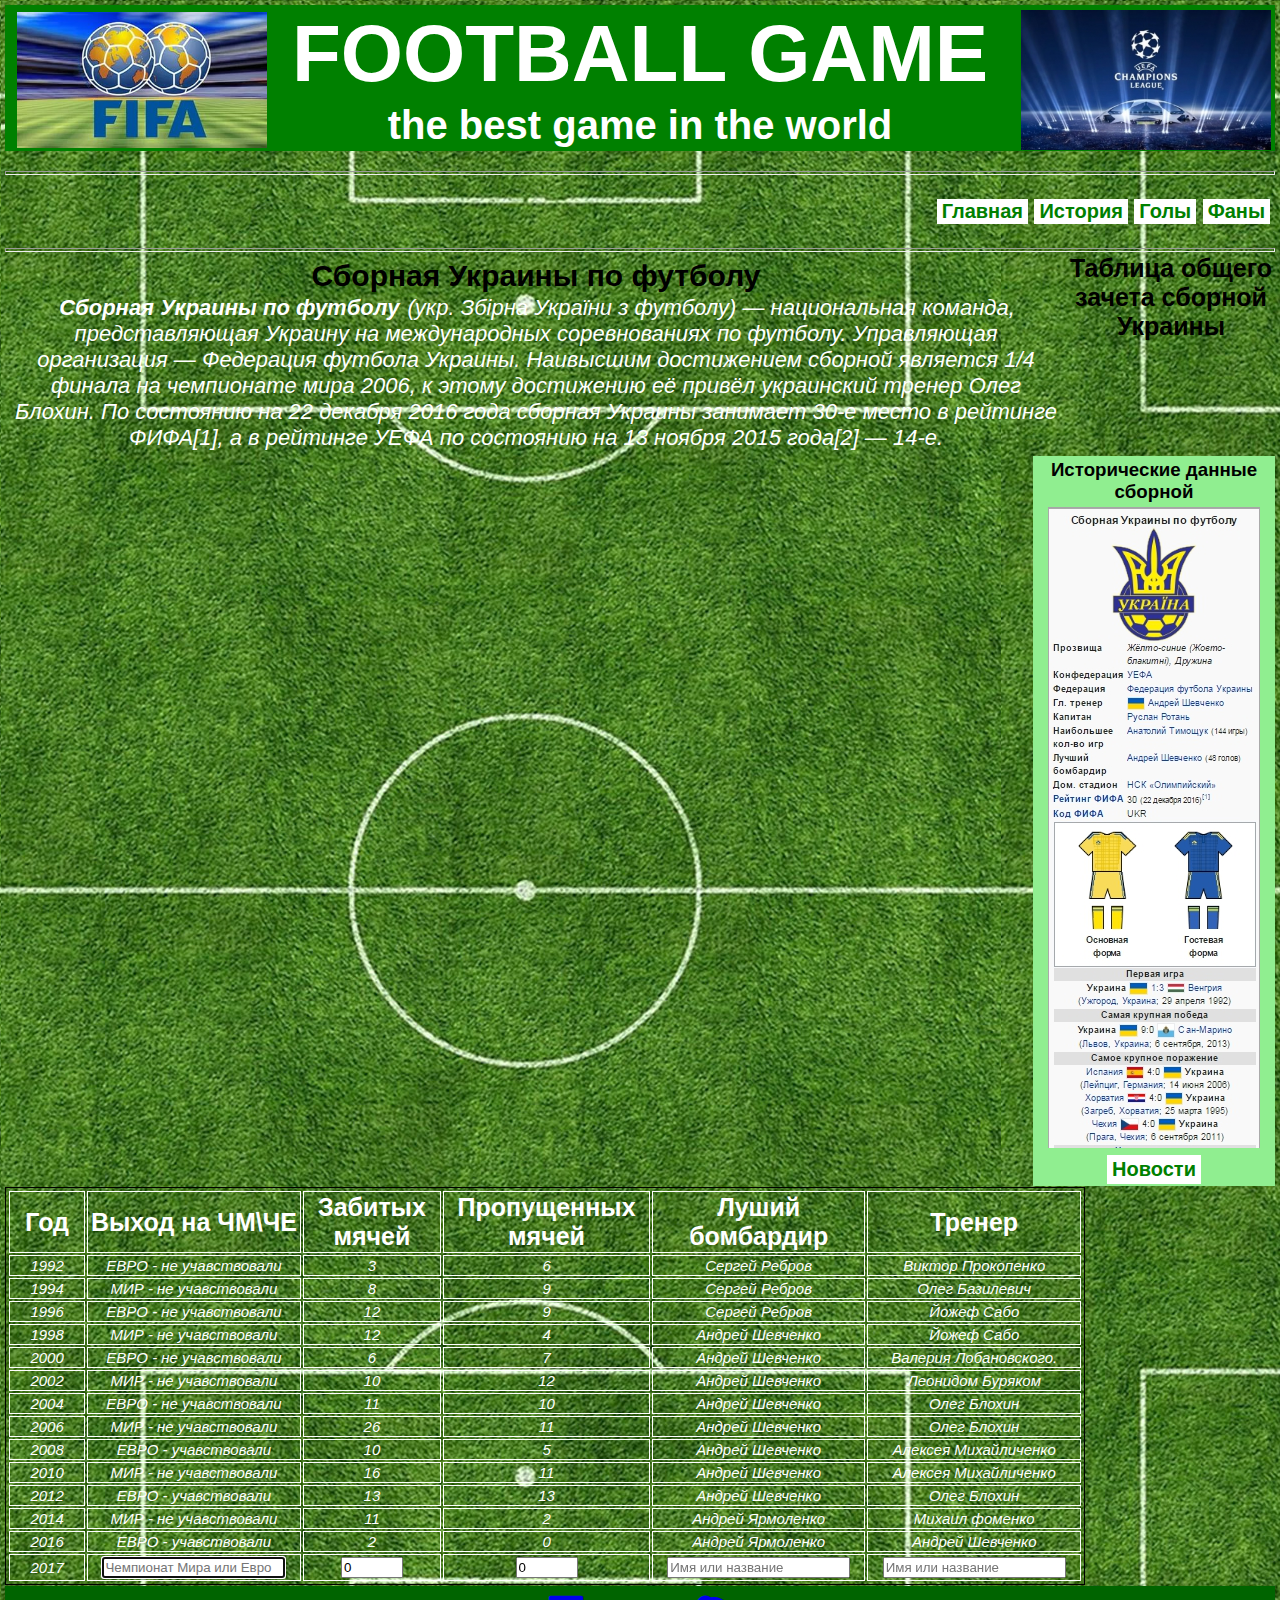
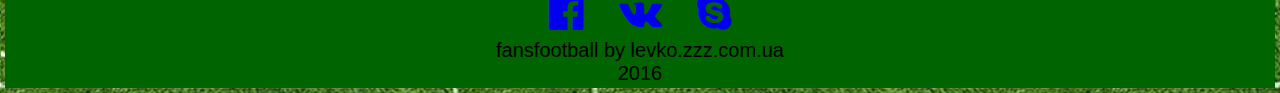
==== index.html @ 7f11b683 "initial commit" ====
<!DOCTYPE html>
<html lang="en">
<head>
    <meta charset="UTF-8">
    <title>Главная</title>
    <link href="style.css" rel="stylesheet" type="text/css">
    <link rel="stylesheet" href="font-awesome/css/font-awesome.min.css">
	  <link rel="shortcut icon" href="/favicon.ico" type="image/x-icon">
</head>
<body style="background-image:url(image/fild.jpg)">

     <header id="page_header">
                     <img src="image/fifa.jpg" id="logo"  alt="логотип фифа">
                     <img src="image/league.jpg" id="logo1"  alt="логотип Лиги Чемпионов">
              <h1> <strong>FOOTBALL GAME</strong></h1>
                 <h4>the best game in the world</h4>
    </header>
        <audio src="music/song.mp3"  autoplay>песня фанатов </audio>

      <br>
        <hr>
         <nav id="page_nav">
            <ul>
               <li>
                   <menu label="button" id="page_menu">
                       <div id="button_main"><a href="index.html"><strong>Главная</strong></a></div>
                       <div id="history"><a href="history.html"><strong>История</strong></a></div>
                       <div id="goals"><a href="goals.html"><strong>Голы</strong></a></div>
                       <div id="fans"><a href="fans.html"><strong>Фаны</strong></a></div>
                   </menu>
               </li>
           </ul>
        </nav>
    <hr>

               <div id="top_text">
                   <section>

                           <h2 id="top">Сборная Украины по футболу</h2>
                                <strong>Сборная Украины по футболу </strong>
                                (укр. Збірна України з футболу) — национальная команда,
                                представляющая Украину на международных соревнованиях по футболу.
                                Управляющая организация  — Федерация футбола Украины.
                                Наивысшим достижением сборной является  1/4 финала на чемпионате мира 2006, к этому достижению её привёл
                                украинский тренер Олег Блохин.
                                По состоянию на 22 декабря 2016 года  сборная Украины занимает 30-е место в рейтинге ФИФА[1],
                                      а в рейтинге УЕФА по состоянию на 13 ноября 2015 года[2] — 14-е.
                   </section>
               </div>

       <aside id="right_side">
               <h3>Исторические данные сборной</h3>
                           <img src="image/history.jpg" alt="Исторические данные сборной">
           <div id="news">
               <a href="http://football.ua/newsarc/" target="_blank"><strong>Новости</strong></a>
           </div>
       </aside>

               <h3 id="table_name"> Таблица общего зачета сборной Украины </h3>
           <table id="table"  >
            <tr>
                <th id="table_row">Год</th>
                <th id="table_row1">Выход на ЧМ\ЧЕ</th>
                <th id="table_row2">Забитых мячей</th>
                <th id="table_row3">Пропущенных мячей</th>
                <th id="table_row4">Луший бомбардир</th>
                <th id="table_row5">Тренер</th>
            </tr>
            <tr>
                <td>1992</td>
                <td>ЕВРО - не учавствовали</td>
                <td>3</td>
                <td>6</td>
                <td>Сергей Ребров</td>
                <td>Виктор Прокопенко</td>

            </tr>


            <tr>
                <td>1994</td>
                <td>МИР - не учавствовали</td>
                <td>8</td>
                <td>9</td>
                <td>Сергей Ребров</td>
                <td>Олег Базилевич</td>

            </tr>

            <tr>
                <td>1996</td>
                <td>ЕВРО - не учавствовали</td>
                <td>12</td>
                <td>9</td>
                <td>Сергей Ребров</td>
                <td> Йожеф Сабо</td>

            </tr>

            <tr>
                <td>1998</td>
                <td>МИР - не учавствовали</td>
                <td>12</td>
                <td>4</td>
                <td>Андрей Шевченко</td>
                <td> Йожеф Сабо</td>


            </tr>

            <tr>
                <td>2000</td>
                <td>ЕВРО - не учавствовали</td>
                <td>6</td>
                <td>7</td>
                <td>Андрей Шевченко</td>
                <td> Валерия Лобановского.</td>

            </tr>

            <tr>
                <td>2002</td>
                <td>МИР - не учавствовали</td>
                <td>10</td>
                <td>12</td>
                <td>Андрей Шевченко</td>
                <td> Леонидом Буряком</td>

            </tr>

            <tr>
                <td>2004</td>
                <td>ЕВРО - не учавствовали</td>
                <td>11</td>
                <td>10</td>
                <td>Андрей Шевченко</td>
                <td>Олег Блохин</td>

            </tr>

            <tr>
                <td>2006</td>
                <td>МИР - не учавствовали</td>
                <td>26</td>
                <td>11</td>
                <td>Андрей Шевченко</td>
                <td>Олег Блохин</td>

            </tr>

            <tr>
                <td>2008</td>
                <td>ЕВРО - учавствовали</td>
                <td>10</td>
                <td>5</td>
                <td>Андрей Шевченко</td>
                <td> Алексея Михайличенко</td>

            </tr>

            <tr>
                <td>2010</td>
                <td>МИР - не учавствовали</td>
                <td>16</td>
                <td>11</td>
                <td>Андрей Шевченко</td>
                <td>Алексея Михайличенко</td>

            </tr>

            <tr>
                <td>2012</td>
                <td>ЕВРО - учавствовали</td>
                <td>13</td>
                <td>13</td>
                <td>Андрей Шевченко</td>
                <td>Олег Блохин</td>

            </tr>

            <tr>
                <td>2014</td>
                <td>МИР - не учавствовали</td>
                <td>11</td>
                <td>2</td>
                <td>Андрей Ярмоленко</td>
                <td>Михаил фоменко</td>

            </tr>

            <tr>
                <td>2016</td>
                <td>ЕВРО - учавствовали</td>
                <td>2</td>
                <td>0</td>
                <td>Андрей Ярмоленко</td>
                <td>Андрей Шевченко</td>

            </tr>
            <tr id="row_2017">
                <td>2017</td>
                <td><input  type="text" placeholder="Чемпионат Мира или Евро" required autofocus></td>
                <td><input  type="number" value="0" min="0" max="999"></td>
                <td><input  type="number" value="0" min="0" max="999"></td>
                <td><input  type="text" placeholder="Имя или название" required></td>
                <td><input  type="text" placeholder="Имя или название" required></td>
            </tr>

        </table>



        <footer id="footer">
            <div class="container" id="icon">
                <ul class="icons" >
                    <li><a href="https://www.facebook.com/profile.php?id=100009540591794" target="_blank"><i class="fa fa-facebook-official  fa-2x" aria-hidden="true"></i></a></li>
                    <li><a href="https://vk.com/id11833006" target="_blank"><i class="fa fa-vk  fa-2x" aria-hidden="true"></i></a></li>
                    <li><a href="https://web.skype.com/ru" target="_blank"><i class="fa fa-skype fa-2x" aria-hidden="true"></i></a></li>
                </ul>
            </div>
            fansfootball by levko.zzz.com.ua <br> 2016
        </footer>

</body>
</html>
---- style.css ----
* {
    margin:1px;
    padding:1px;
}
body{
    text-align:center;
    font-family: Arial, Helvetica, sans-serif;
}
#page_header{
    background-color:green;
    color:white;
    font-size:40px;
}

#logo {
    display: inline;
    padding: 5px 2px 10px 10px; /* top, right, botton, left */
    vertical-align: middle;
    float: left;
    width: 250px;
}
#logo1{
    display: inline;
    padding: 3px 2px 10px 10px; /* top, right, botton, left */
    vertical-align: middle;
    float: right;
    width: 250px;
}
#video {
    display: inline;
    padding: 60px 2px 10px 10px; /* top, right, botton, left */
    vertical-align: middle;
}
#top_text{
    color:white;
    font-size:22px;
    width:1060px;
    float:left;
    text-align:center;
    font-style:oblique;

}
#top {
    color:black;
    font-size:30px;
    text-align:center;
    font-style: normal;
}
#page_nav ul{
    padding:0;
    list-style-type:none;
    text-align:right;
}
#page_nav li{
    display:inline;
    padding:10px;
}

#page_nav a{
    text-decoration: none;
}
#page_menu div {
    display: inline-block;
    background-color: white;
    width: auto;
    height: auto;
    font-size:20px;

}

#page_nav strong{
    color:green;
}

#page_history{
    font-size: 30px;
}
#history_text{
    color: white;
    font-size: 18px;
    width: 1060px;
    float:left;
    margin:16px;
    font-style: oblique;
    text-align:left;
    font-family: Arial, Helvetica, sans-serif;
}
#page_fans {
    color: white;
    font-size: 18px;
    width: 1060px;
    float:left;
    font-style: oblique;
    text-align:left;
    font-family: Arial, Helvetica, sans-serif;
}
#page_fans1{
    color: white;
    font-size: 18px;
    width: 1060px;
    float: left;
    text-align: center;
    font-style: oblique
}
#fans_name{
    font-size: 30px;
}
#video_name{
    font-size: 40px;
    text-align: center;
}

#right_side{
    background-color:lightgreen;
    width:240px;
    float:right;
}
#right_side strong{
    color:green;
    display: inline-block;
}
#news {
    color:green;
    display: inline-block;
    background-color: white;
    width: auto;
    height: auto;
    font-size:20px;
}
#table, th, td{
    border: 1px solid;
    text-align:center;
    width:1080px;
}
#table_name {
    color: black;
    font-size: 25px;
    text-align:center;
}
#table tr{
    color:white;
    font-size: 15px;
    font-style:oblique;
}

#table_row {
    color: white;
    font-size: 25px;
    font-style: normal;
}
#table_row1 {
    color: white;
    font-size: 25px;
    font-style: normal;
}
#table_row2 {
    color: white;
    font-size: 25px;
    font-style: normal;
}
#table_row3 {
    color: white;
    font-size: 25px;
    font-style: normal;
}
#table_row4 {
    color: white;
    font-size: 25px;
    font-style: normal;
}#table_row5 {
     color: white;
     font-size: 25px;
     font-style: normal;
 }


#footer {
    clear:both;
    font-size:20px;
    background-color: darkgreen;
    text-aling:center;
    height:100px;

}
#icon {
    list-style-type:none;
    text-align:center;
}
#icon li{
    display:inline;
    padding:10px;
}
#icon a:hover{
    color: white;
    text-decoration: underline;
    cursor: auto;
}
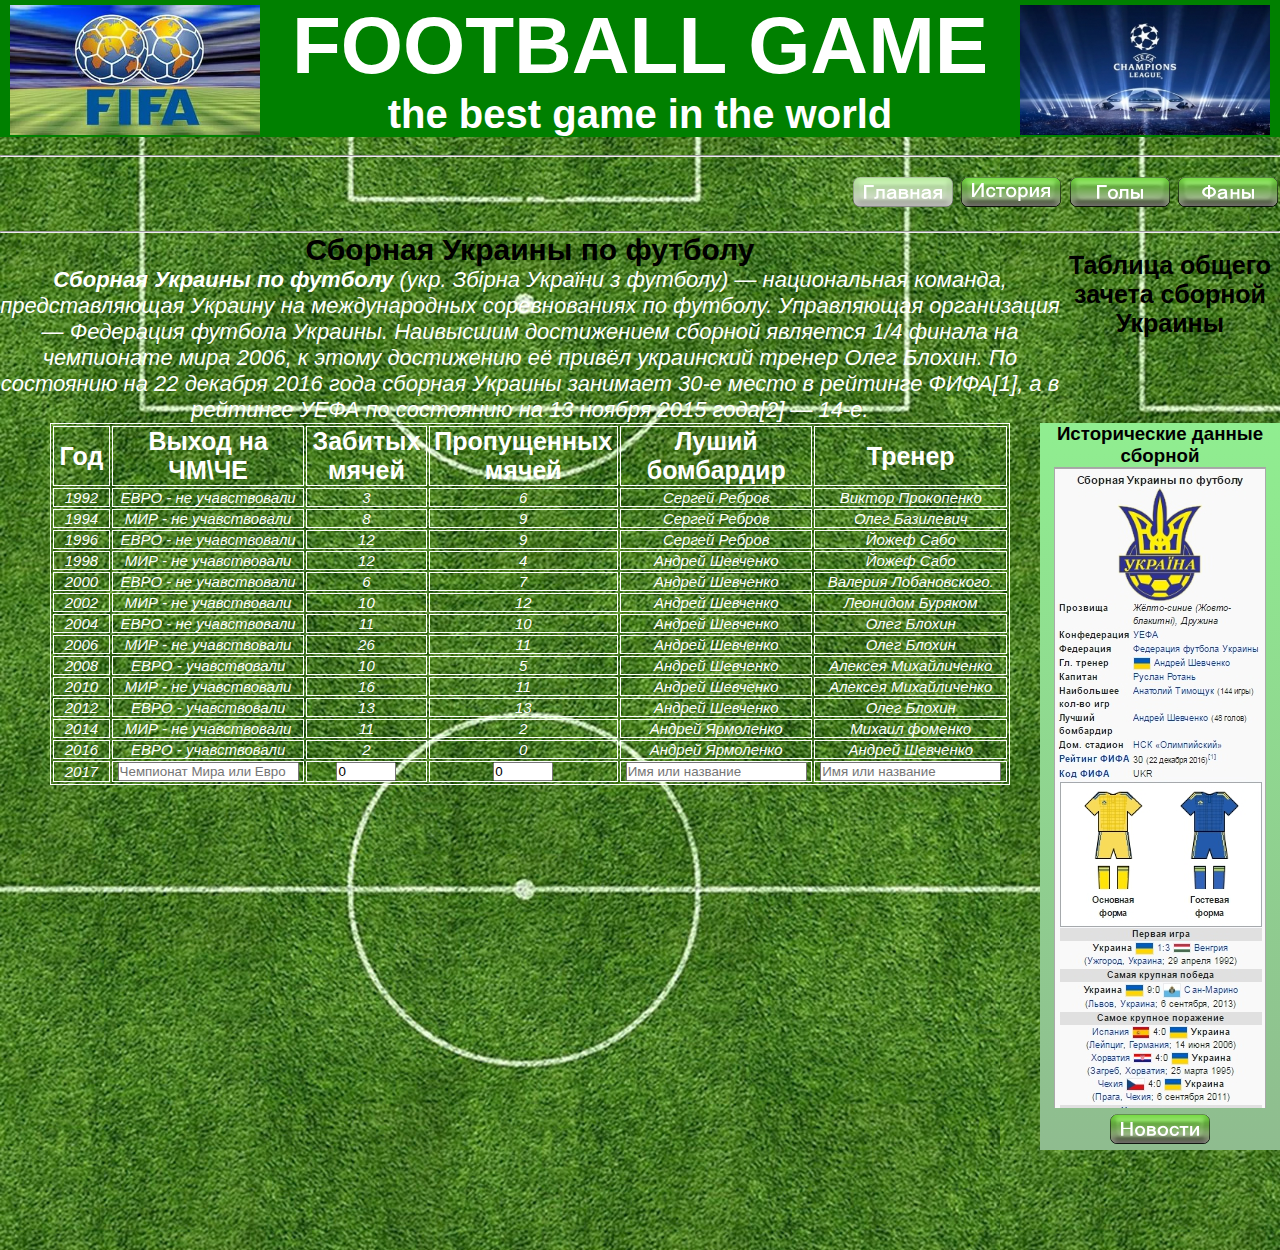
==== commit 8abf1044: "Add buttons, animation, new song, gradient" ====
--- a/index.html
+++ b/index.html
@@ -1,225 +1,377 @@
 <!DOCTYPE html>
+
 <html lang="en">
+
 <head>
+
     <meta charset="UTF-8">
+
     <title>Главная</title>
+    <link href="animate.css" rel="stylesheet" type="text/css">
+
     <link href="style.css" rel="stylesheet" type="text/css">
+
     <link rel="stylesheet" href="font-awesome/css/font-awesome.min.css">
-	  <link rel="shortcut icon" href="/favicon.ico" type="image/x-icon">
+
+   <link rel="shortcut icon" href="favicon.ico" type="image/x-icon">
+    <link rel="stylesheet" href="animate.css">
+    <script src="wow.min.js"></script>
+    <script>
+        new WOW().init();
+    </script>
+
 </head>
-<body style="background-image:url(image/fild.jpg)">
+
+<body style="background-image:url(image/fild.jpg)" >
 
      <header id="page_header">
-                     <img src="image/fifa.jpg" id="logo"  alt="логотип фифа">
-                     <img src="image/league.jpg" id="logo1"  alt="логотип Лиги Чемпионов">
-              <h1> <strong>FOOTBALL GAME</strong></h1>
-                 <h4>the best game in the world</h4>
-    </header>
-        <audio src="music/song.mp3"  autoplay>песня фанатов </audio>
-
+
+              <img src="image/fifa.jpg" id="logo"  alt="логотип фифа" class="wow bounceInLeft" data-wow-delay="0.5s">
+
+              <img src="image/league.jpg" id="logo1"  alt="логотип Лиги Чемпионов" class="wow bounceInRight" data-wow-delay="0.5s">
+
+              <h1 class="wow bounceInDown"> <strong>FOOTBALL GAME</strong></h1>
+
+                 <h4 class="wow bounceInDown">the best game in the world</h4>
+
+     </header>
+
+            <audio src="music/song1.mp3#t=0,8" autoplay> песня фанатов </audio>
       <br>
+
         <hr>
+
          <nav id="page_nav">
+
             <ul>
+
                <li>
-                   <menu label="button" id="page_menu">
-                       <div id="button_main"><a href="index.html"><strong>Главная</strong></a></div>
-                       <div id="history"><a href="history.html"><strong>История</strong></a></div>
-                       <div id="goals"><a href="goals.html"><strong>Голы</strong></a></div>
-                       <div id="fans"><a href="fans.html"><strong>Фаны</strong></a></div>
+
+                   <menu label="button" id="page_menu" class="wow bounceInRight" data-wow-delay="0.5s">
+
+                        <a href="index.html">  <img src="cooltext224665271966124MouseOver.png" /></a>
+                       <a href="history.html"><img src="cooltext224666207301082.png" onmouseover="this.src='cooltext224666207301082MouseOver.png';" onmouseout="this.src='cooltext224666207301082.png';" /> </a>
+                       <a href="goals.html"><img src="cooltext224666401947131.png" onmouseover="this.src='cooltext224666401947131MouseOver.png';" onmouseout="this.src='cooltext224666401947131.png';" /> </a>
+                       <a href="fans.html"><img src="cooltext224666559983071.png" onmouseover="this.src='cooltext224666559983071MouseOver.png';" onmouseout="this.src='cooltext224666559983071.png';" /> </a>
+
                    </menu>
+
                </li>
+
            </ul>
+
         </nav>
+
     <hr>
-
                <div id="top_text">
-                   <section>
-
-                           <h2 id="top">Сборная Украины по футболу</h2>
+
+                   <section class="wow bounceInLeft" data-wow-delay="0.8s">
+
+                           <h2 id="top" >Сборная Украины по футболу</h2>
+
                                 <strong>Сборная Украины по футболу </strong>
+
                                 (укр. Збірна України з футболу) — национальная команда,
+
                                 представляющая Украину на международных соревнованиях по футболу.
+
                                 Управляющая организация  — Федерация футбола Украины.
+
                                 Наивысшим достижением сборной является  1/4 финала на чемпионате мира 2006, к этому достижению её привёл
+
                                 украинский тренер Олег Блохин.
+
                                 По состоянию на 22 декабря 2016 года  сборная Украины занимает 30-е место в рейтинге ФИФА[1],
+
                                       а в рейтинге УЕФА по состоянию на 13 ноября 2015 года[2] — 14-е.
+
                    </section>
-               </div>
-
-       <aside id="right_side">
+
+               </div> <br>
+
+       <aside id="right_side" class="wow bounceInRight" data-wow-delay="1.2s">
+
                <h3>Исторические данные сборной</h3>
+
                            <img src="image/history.jpg" alt="Исторические данные сборной">
-           <div id="news">
-               <a href="http://football.ua/newsarc/" target="_blank"><strong>Новости</strong></a>
+
+            <div id="news">
+               <a href="http://football.ua/newsarc/" target="_blank">
+                   <img src="cooltext224667211183871.png" onmouseover="this.src='cooltext224667211183871MouseOver.png';" onmouseout="this.src='cooltext224667211183871.png';" />
+               </a>
            </div>
+
        </aside>
 
-               <h3 id="table_name"> Таблица общего зачета сборной Украины </h3>
-           <table id="table"  >
-            <tr>
+     <h3 id="table_name" class="wow bounceInLeft" data-wow-delay="1.5s"> Таблица общего зачета сборной Украины </h3>   <br>
+
+           <table id="table" class="wow bounceInLeft" data-wow-delay="1.5s" >
+
+            <tr>
+
                 <th id="table_row">Год</th>
+
                 <th id="table_row1">Выход на ЧМ\ЧЕ</th>
+
                 <th id="table_row2">Забитых мячей</th>
+
                 <th id="table_row3">Пропущенных мячей</th>
+
                 <th id="table_row4">Луший бомбардир</th>
+
                 <th id="table_row5">Тренер</th>
-            </tr>
-            <tr>
+
+            </tr>
+
+            <tr>
+
                 <td>1992</td>
+
                 <td>ЕВРО - не учавствовали</td>
+
                 <td>3</td>
+
                 <td>6</td>
+
                 <td>Сергей Ребров</td>
+
                 <td>Виктор Прокопенко</td>
-
-            </tr>
-
-
-            <tr>
+            </tr>
+
+            <tr>
+
                 <td>1994</td>
-                <td>МИР - не учавствовали</td>
+
+                <td>МИР - не учавствовали</td>
+
                 <td>8</td>
+
                 <td>9</td>
+
                 <td>Сергей Ребров</td>
+
                 <td>Олег Базилевич</td>
 
             </tr>
 
-            <tr>
+               <tr>
+
                 <td>1996</td>
+
                 <td>ЕВРО - не учавствовали</td>
+
                 <td>12</td>
+
                 <td>9</td>
+
                 <td>Сергей Ребров</td>
+
                 <td> Йожеф Сабо</td>
 
             </tr>
 
             <tr>
+
                 <td>1998</td>
-                <td>МИР - не учавствовали</td>
+
+                <td>МИР - не учавствовали</td>
+
                 <td>12</td>
+
                 <td>4</td>
-                <td>Андрей Шевченко</td>
+
+                <td>Андрей Шевченко</td>
+
                 <td> Йожеф Сабо</td>
 
-
-            </tr>
-
-            <tr>
+            </tr>
+
+               <tr>
+
                 <td>2000</td>
+
                 <td>ЕВРО - не учавствовали</td>
+
                 <td>6</td>
+
                 <td>7</td>
-                <td>Андрей Шевченко</td>
+
+                <td>Андрей Шевченко</td>
+
                 <td> Валерия Лобановского.</td>
 
-            </tr>
-
-            <tr>
+
+
+            </tr>
+
+            <tr>
+
                 <td>2002</td>
-                <td>МИР - не учавствовали</td>
+
+                <td>МИР - не учавствовали</td>
+
                 <td>10</td>
+
                 <td>12</td>
-                <td>Андрей Шевченко</td>
+
+                <td>Андрей Шевченко</td>
+
                 <td> Леонидом Буряком</td>
 
-            </tr>
-
-            <tr>
+
+
+            </tr>
+
+            <tr>
+
                 <td>2004</td>
+
                 <td>ЕВРО - не учавствовали</td>
+
                 <td>11</td>
+
                 <td>10</td>
-                <td>Андрей Шевченко</td>
+
+                <td>Андрей Шевченко</td>
+
                 <td>Олег Блохин</td>
 
             </tr>
 
             <tr>
+
                 <td>2006</td>
-                <td>МИР - не учавствовали</td>
+
+                <td>МИР - не учавствовали</td>
+
                 <td>26</td>
+
                 <td>11</td>
-                <td>Андрей Шевченко</td>
+
+                <td>Андрей Шевченко</td>
+
                 <td>Олег Блохин</td>
 
             </tr>
 
             <tr>
+
                 <td>2008</td>
+
                 <td>ЕВРО - учавствовали</td>
+
                 <td>10</td>
+
                 <td>5</td>
-                <td>Андрей Шевченко</td>
+
+                <td>Андрей Шевченко</td>
+
                 <td> Алексея Михайличенко</td>
 
             </tr>
 
-            <tr>
+               <tr>
+
                 <td>2010</td>
-                <td>МИР - не учавствовали</td>
+
+                <td>МИР - не учавствовали</td>
+
                 <td>16</td>
+
                 <td>11</td>
-                <td>Андрей Шевченко</td>
+
+                <td>Андрей Шевченко</td>
+
                 <td>Алексея Михайличенко</td>
 
             </tr>
 
-            <tr>
+               <tr>
+
                 <td>2012</td>
+
                 <td>ЕВРО - учавствовали</td>
+
                 <td>13</td>
+
                 <td>13</td>
-                <td>Андрей Шевченко</td>
+
+                <td>Андрей Шевченко</td>
+
                 <td>Олег Блохин</td>
 
             </tr>
 
             <tr>
+
                 <td>2014</td>
-                <td>МИР - не учавствовали</td>
+
+                <td>МИР - не учавствовали</td>
+
                 <td>11</td>
+
                 <td>2</td>
+
                 <td>Андрей Ярмоленко</td>
+
                 <td>Михаил фоменко</td>
 
             </tr>
 
             <tr>
+
                 <td>2016</td>
+
                 <td>ЕВРО - учавствовали</td>
+
                 <td>2</td>
+
                 <td>0</td>
+
                 <td>Андрей Ярмоленко</td>
-                <td>Андрей Шевченко</td>
-
-            </tr>
+
+                <td>Андрей Шевченко</td>
+
+            </tr>
+
             <tr id="row_2017">
+
                 <td>2017</td>
-                <td><input  type="text" placeholder="Чемпионат Мира или Евро" required autofocus></td>
+
+                <td><input  type="text" placeholder="Чемпионат Мира или Евро" required ></td>
+
                 <td><input  type="number" value="0" min="0" max="999"></td>
+
                 <td><input  type="number" value="0" min="0" max="999"></td>
+
                 <td><input  type="text" placeholder="Имя или название" required></td>
+
                 <td><input  type="text" placeholder="Имя или название" required></td>
+
             </tr>
 
         </table>
 
-
-
-        <footer id="footer">
+        <footer id="footer" class="wow flipInY" data-wow-delay="0.5s">
+
             <div class="container" id="icon">
+
                 <ul class="icons" >
+
                     <li><a href="https://www.facebook.com/profile.php?id=100009540591794" target="_blank"><i class="fa fa-facebook-official  fa-2x" aria-hidden="true"></i></a></li>
+
                     <li><a href="https://vk.com/id11833006" target="_blank"><i class="fa fa-vk  fa-2x" aria-hidden="true"></i></a></li>
+
                     <li><a href="https://web.skype.com/ru" target="_blank"><i class="fa fa-skype fa-2x" aria-hidden="true"></i></a></li>
+
                 </ul>
+
             </div>
+
             fansfootball by levko.zzz.com.ua <br> 2016
+
         </footer>
 
 </body>
+
 </html>--- a/style.css
+++ b/style.css
@@ -1,6 +1,6 @@
 * {
-    margin:1px;
-    padding:1px;
+    margin:0;
+    padding:0;
 }
 body{
     text-align:center;
@@ -14,17 +14,20 @@
 
 #logo {
     display: inline;
-    padding: 5px 2px 10px 10px; /* top, right, botton, left */
+    padding: 5px 10px 10px 10px; /* top, right, botton, left */
     vertical-align: middle;
     float: left;
     width: 250px;
-}
+    height: 130px;
+}
+
 #logo1{
     display: inline;
-    padding: 3px 2px 10px 10px; /* top, right, botton, left */
+    padding: 5px 10px 10px 10px; /* top, right, botton, left */
     vertical-align: middle;
     float: right;
     width: 250px;
+    height: 130px;
 }
 #video {
     display: inline;
@@ -45,11 +48,13 @@
     font-size:30px;
     text-align:center;
     font-style: normal;
+
 }
 #page_nav ul{
     padding:0;
     list-style-type:none;
     text-align:right;
+	cursor: pointer;
 }
 #page_nav li{
     display:inline;
@@ -82,8 +87,9 @@
     float:left;
     margin:16px;
     font-style: oblique;
-    text-align:left;
+    text-align:justify;
     font-family: Arial, Helvetica, sans-serif;
+    text-indent:40px;
 }
 #page_fans {
     color: white;
@@ -93,6 +99,7 @@
     font-style: oblique;
     text-align:left;
     font-family: Arial, Helvetica, sans-serif;
+    padding: 0 0 0 30px;
 }
 #page_fans1{
     color: white;
@@ -100,7 +107,9 @@
     width: 1060px;
     float: left;
     text-align: center;
-    font-style: oblique
+    font-style: oblique;
+    padding:0 0 0 10px
+
 }
 #fans_name{
     font-size: 30px;
@@ -111,10 +120,12 @@
 }
 
 #right_side{
-    background-color:lightgreen;
+    background:linear-gradient(lightgreen,darkseagreen);
     width:240px;
     float:right;
-}
+
+}
+
 #right_side strong{
     color:green;
     display: inline-block;
@@ -122,15 +133,16 @@
 #news {
     color:green;
     display: inline-block;
-    background-color: white;
-    width: auto;
-    height: auto;
-    font-size:20px;
+    background-color: transparent;
+    width:  auto;
+    height:  auto;
+
 }
 #table, th, td{
-    border: 1px solid;
-    text-align:center;
-    width:1080px;
+    border: 1px solid #ffffff;
+    text-align:center;
+    width:960px;
+    margin:0 0 0 50px;
 }
 #table_name {
     color: black;
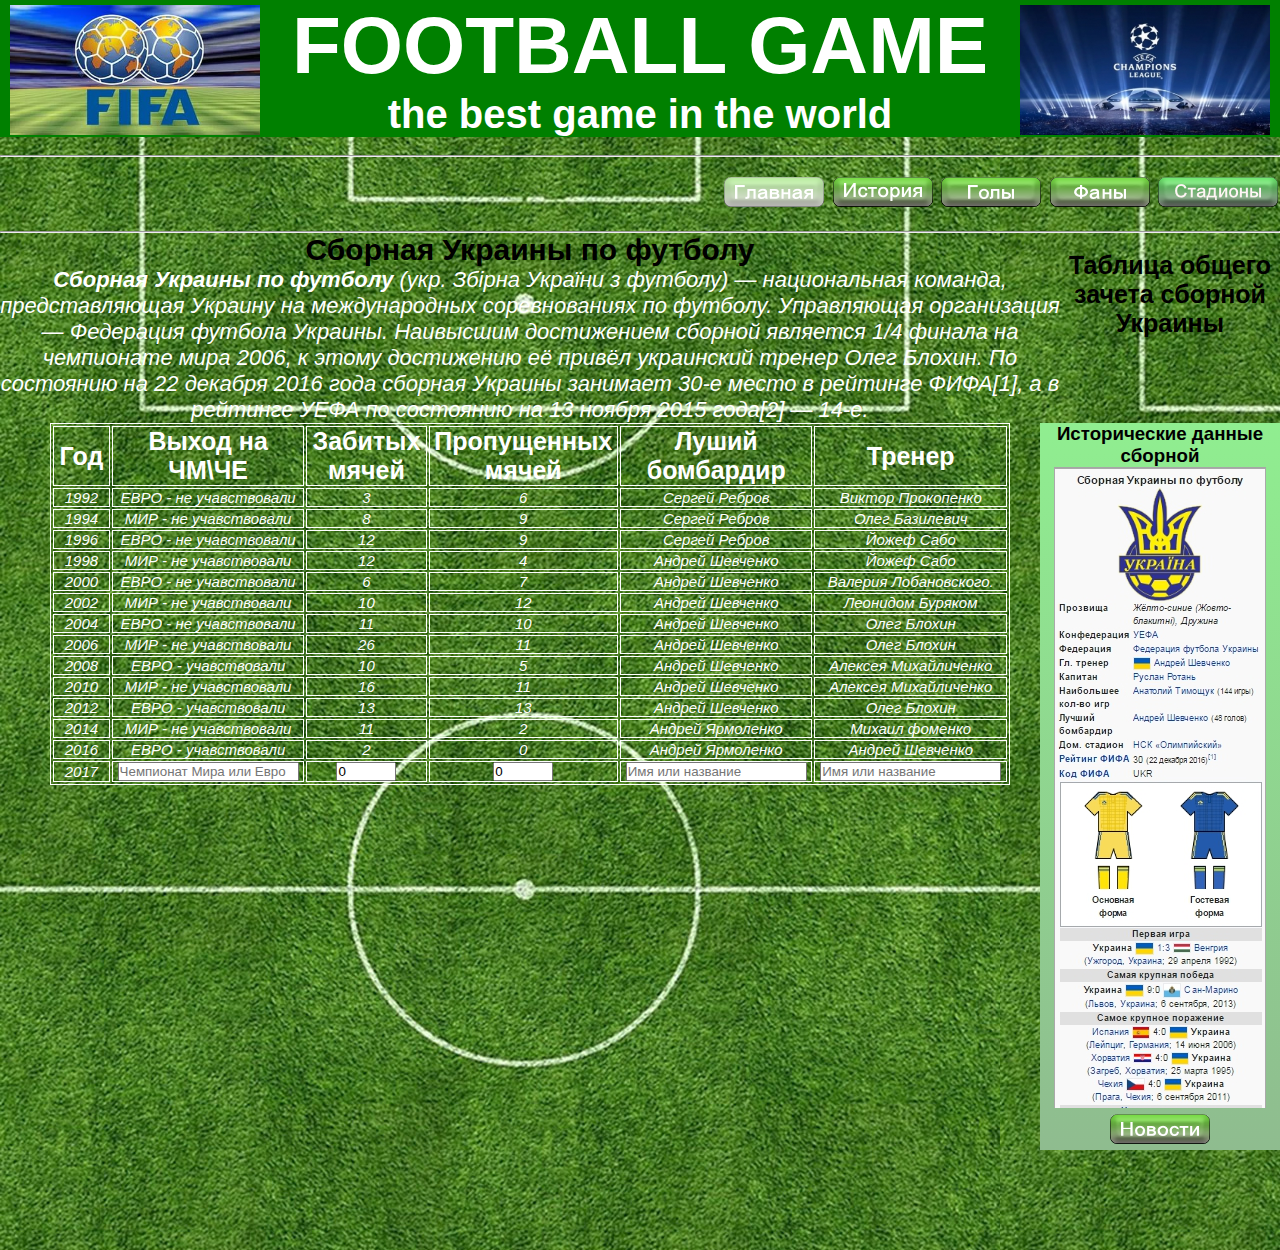
==== commit 70fa3b98: "Add new page stadium, add google maps, add image stadium" ====
--- a/index.html
+++ b/index.html
@@ -1,377 +1,204 @@
 <!DOCTYPE html>
-
 <html lang="en">
-
-<head>
-
-    <meta charset="UTF-8">
-
-    <title>Главная</title>
-    <link href="animate.css" rel="stylesheet" type="text/css">
-
-    <link href="style.css" rel="stylesheet" type="text/css">
-
-    <link rel="stylesheet" href="font-awesome/css/font-awesome.min.css">
-
-   <link rel="shortcut icon" href="favicon.ico" type="image/x-icon">
-    <link rel="stylesheet" href="animate.css">
-    <script src="wow.min.js"></script>
-    <script>
-        new WOW().init();
-    </script>
-
-</head>
-
-<body style="background-image:url(image/fild.jpg)" >
-
-     <header id="page_header">
-
-              <img src="image/fifa.jpg" id="logo"  alt="логотип фифа" class="wow bounceInLeft" data-wow-delay="0.5s">
-
-              <img src="image/league.jpg" id="logo1"  alt="логотип Лиги Чемпионов" class="wow bounceInRight" data-wow-delay="0.5s">
-
-              <h1 class="wow bounceInDown"> <strong>FOOTBALL GAME</strong></h1>
-
-                 <h4 class="wow bounceInDown">the best game in the world</h4>
-
-     </header>
-
-            <audio src="music/song1.mp3#t=0,8" autoplay> песня фанатов </audio>
-      <br>
-
+    <head>
+        <meta charset="UTF-8">
+
+        <title>Главная</title>
+        <link href="animate.css" rel="stylesheet" type="text/css">
+
+        <link href="style.css" rel="stylesheet" type="text/css">
+
+        <link rel="stylesheet" href="font-awesome/css/font-awesome.min.css">
+
+        <link rel="shortcut icon" href="favicon.ico" type="image/x-icon">
+        <link rel="stylesheet" href="animate.css">
+        <script src="wow.min.js"></script>
+        <script>
+            new WOW().init();
+        </script>
+
+    </head>
+    <body style="background-image:url(image/fild.jpg)" >
+        <header id="page_header">
+            <img src="image/fifa.jpg" id="logo"  alt="логотип фифа" class="wow bounceInLeft" data-wow-delay="0.5s">
+            <img src="image/league.jpg" id="logo1"  alt="логотип Лиги Чемпионов" class="wow bounceInRight" data-wow-delay="0.5s">
+            <h1 class="wow bounceInDown"> <strong>FOOTBALL GAME</strong></h1>
+            <h4 class="wow bounceInDown">the best game in the world</h4>
+        </header>
+
+        <audio src="music/song1.mp3#t=0,8" autoplay> песня фанатов </audio>
+        <br>
         <hr>
-
-         <nav id="page_nav">
-
+        <nav id="page_nav">
             <ul>
-
-               <li>
-
-                   <menu label="button" id="page_menu" class="wow bounceInRight" data-wow-delay="0.5s">
-
-                        <a href="index.html">  <img src="cooltext224665271966124MouseOver.png" /></a>
-                       <a href="history.html"><img src="cooltext224666207301082.png" onmouseover="this.src='cooltext224666207301082MouseOver.png';" onmouseout="this.src='cooltext224666207301082.png';" /> </a>
-                       <a href="goals.html"><img src="cooltext224666401947131.png" onmouseover="this.src='cooltext224666401947131MouseOver.png';" onmouseout="this.src='cooltext224666401947131.png';" /> </a>
-                       <a href="fans.html"><img src="cooltext224666559983071.png" onmouseover="this.src='cooltext224666559983071MouseOver.png';" onmouseout="this.src='cooltext224666559983071.png';" /> </a>
-
-                   </menu>
-
-               </li>
-
-           </ul>
-
+                <li>
+                    <menu label="button" id="page_menu" class="wow bounceInRight" data-wow-delay="0.5s">
+                        <a href="index.html">  <img src="image/cooltext224665271966124MouseOver.png" /></a>
+                        <a href="history.html"><img src="image/cooltext224666207301082.png" onmouseover="this.src='image/cooltext224666207301082MouseOver.png';" onmouseout="this.src='image/cooltext224666207301082.png';" /> </a>
+                        <a href="goals.html"><img src="image/cooltext224666401947131.png" onmouseover="this.src='image/cooltext224666401947131MouseOver.png';" onmouseout="this.src='image/cooltext224666401947131.png';" /> </a>
+                        <a href="fans.html"><img src="image/cooltext224666559983071.png" onmouseover="this.src='image/cooltext224666559983071MouseOver.png';" onmouseout="this.src='image/cooltext224666559983071.png';" /> </a>
+                        <a href="stadium.html">   <img src="image/cooltext225944224791182.png" onmouseover="this.src='image/cooltext225944224791182MouseOver.png';" onmouseout="this.src='image/cooltext225944224791182.png';" /></a>
+                    </menu>
+                </li>
+            </ul>
         </nav>
-
-    <hr>
-               <div id="top_text">
-
-                   <section class="wow bounceInLeft" data-wow-delay="0.8s">
-
-                           <h2 id="top" >Сборная Украины по футболу</h2>
-
-                                <strong>Сборная Украины по футболу </strong>
-
-                                (укр. Збірна України з футболу) — национальная команда,
-
-                                представляющая Украину на международных соревнованиях по футболу.
-
-                                Управляющая организация  — Федерация футбола Украины.
-
-                                Наивысшим достижением сборной является  1/4 финала на чемпионате мира 2006, к этому достижению её привёл
-
-                                украинский тренер Олег Блохин.
-
-                                По состоянию на 22 декабря 2016 года  сборная Украины занимает 30-е место в рейтинге ФИФА[1],
-
-                                      а в рейтинге УЕФА по состоянию на 13 ноября 2015 года[2] — 14-е.
-
-                   </section>
-
-               </div> <br>
-
-       <aside id="right_side" class="wow bounceInRight" data-wow-delay="1.2s">
-
-               <h3>Исторические данные сборной</h3>
-
-                           <img src="image/history.jpg" alt="Исторические данные сборной">
-
+        <hr>
+        <div id="top_text">
+            <section class="wow bounceInLeft" data-wow-delay="0.8s">
+                <h2 id="top" >Сборная Украины по футболу</h2>
+                <strong>Сборная Украины по футболу </strong>
+                (укр. Збірна України з футболу) — национальная команда,
+                представляющая Украину на международных соревнованиях по футболу.
+                Управляющая организация  — Федерация футбола Украины.
+                Наивысшим достижением сборной является  1/4 финала на чемпионате мира 2006, к этому достижению её привёл
+                украинский тренер Олег Блохин.
+                По состоянию на 22 декабря 2016 года  сборная Украины занимает 30-е место в рейтинге ФИФА[1],
+                а в рейтинге УЕФА по состоянию на 13 ноября 2015 года[2] — 14-е.
+            </section>
+        </div> <br>
+        <aside id="right_side" class="wow bounceInRight" data-wow-delay="1.2s">
+            <h3>Исторические данные сборной</h3>
+            <img src="image/history.jpg" alt="Исторические данные сборной">
             <div id="news">
-               <a href="http://football.ua/newsarc/" target="_blank">
-                   <img src="cooltext224667211183871.png" onmouseover="this.src='cooltext224667211183871MouseOver.png';" onmouseout="this.src='cooltext224667211183871.png';" />
-               </a>
-           </div>
-
-       </aside>
-
-     <h3 id="table_name" class="wow bounceInLeft" data-wow-delay="1.5s"> Таблица общего зачета сборной Украины </h3>   <br>
-
-           <table id="table" class="wow bounceInLeft" data-wow-delay="1.5s" >
-
-            <tr>
-
+                <a href="http://football.ua/newsarc/" target="_blank">
+                    <img src="image/cooltext224667211183871.png" onmouseover="this.src='image/cooltext224667211183871MouseOver.png';" onmouseout="this.src='image/cooltext224667211183871.png';" />
+                </a>
+            </div>
+        </aside>
+
+        <h3 id="table_name" class="wow bounceInLeft" data-wow-delay="1.5s"> Таблица общего зачета сборной Украины </h3><br>
+        <table id="table" class="wow bounceInLeft" data-wow-delay="1.5s" >
+            <tr>
                 <th id="table_row">Год</th>
-
                 <th id="table_row1">Выход на ЧМ\ЧЕ</th>
-
                 <th id="table_row2">Забитых мячей</th>
-
                 <th id="table_row3">Пропущенных мячей</th>
-
                 <th id="table_row4">Луший бомбардир</th>
-
                 <th id="table_row5">Тренер</th>
-
-            </tr>
-
-            <tr>
-
+            </tr>
+            <tr>
                 <td>1992</td>
-
-                <td>ЕВРО - не учавствовали</td>
-
+                <td>ЕВРО - не учавствовали</td>
                 <td>3</td>
-
                 <td>6</td>
-
                 <td>Сергей Ребров</td>
-
                 <td>Виктор Прокопенко</td>
             </tr>
-
-            <tr>
-
+            <tr>
                 <td>1994</td>
-
-                <td>МИР - не учавствовали</td>
-
+                <td>МИР - не учавствовали</td>
                 <td>8</td>
-
                 <td>9</td>
-
                 <td>Сергей Ребров</td>
-
                 <td>Олег Базилевич</td>
-
-            </tr>
-
-               <tr>
-
+            </tr>
+            <tr>
                 <td>1996</td>
-
-                <td>ЕВРО - не учавствовали</td>
-
+                <td>ЕВРО - не учавствовали</td>
                 <td>12</td>
-
                 <td>9</td>
-
                 <td>Сергей Ребров</td>
-
                 <td> Йожеф Сабо</td>
-
-            </tr>
-
-            <tr>
-
+            </tr>
+            <tr>
                 <td>1998</td>
-
-                <td>МИР - не учавствовали</td>
-
+                <td>МИР - не учавствовали</td>
                 <td>12</td>
-
                 <td>4</td>
-
-                <td>Андрей Шевченко</td>
-
+                <td>Андрей Шевченко</td>
                 <td> Йожеф Сабо</td>
-
-            </tr>
-
-               <tr>
-
+            </tr>
+            <tr>
                 <td>2000</td>
-
-                <td>ЕВРО - не учавствовали</td>
-
+                <td>ЕВРО - не учавствовали</td>
                 <td>6</td>
-
                 <td>7</td>
-
-                <td>Андрей Шевченко</td>
-
+                <td>Андрей Шевченко</td>
                 <td> Валерия Лобановского.</td>
-
-
-
-            </tr>
-
-            <tr>
-
+            </tr>
+            <tr>
                 <td>2002</td>
-
-                <td>МИР - не учавствовали</td>
-
+                <td>МИР - не учавствовали</td>
                 <td>10</td>
-
                 <td>12</td>
-
-                <td>Андрей Шевченко</td>
-
+                <td>Андрей Шевченко</td>
                 <td> Леонидом Буряком</td>
-
-
-
-            </tr>
-
-            <tr>
-
+            </tr>
+            <tr>
                 <td>2004</td>
-
-                <td>ЕВРО - не учавствовали</td>
-
-                <td>11</td>
-
+                <td>ЕВРО - не учавствовали</td>
+                <td>11</td>
                 <td>10</td>
-
-                <td>Андрей Шевченко</td>
-
+                <td>Андрей Шевченко</td>
                 <td>Олег Блохин</td>
-
-            </tr>
-
-            <tr>
-
+            </tr>
+            <tr>
                 <td>2006</td>
-
-                <td>МИР - не учавствовали</td>
-
+                <td>МИР - не учавствовали</td>
                 <td>26</td>
-
-                <td>11</td>
-
-                <td>Андрей Шевченко</td>
-
+                <td>11</td>
+                <td>Андрей Шевченко</td>
                 <td>Олег Блохин</td>
-
-            </tr>
-
-            <tr>
-
+            </tr>
+            <tr>
                 <td>2008</td>
-
                 <td>ЕВРО - учавствовали</td>
-
                 <td>10</td>
-
                 <td>5</td>
-
-                <td>Андрей Шевченко</td>
-
+                <td>Андрей Шевченко</td>
                 <td> Алексея Михайличенко</td>
-
-            </tr>
-
-               <tr>
-
+            </tr>
+            <tr>
                 <td>2010</td>
-
-                <td>МИР - не учавствовали</td>
-
+                <td>МИР - не учавствовали</td>
                 <td>16</td>
-
-                <td>11</td>
-
-                <td>Андрей Шевченко</td>
-
+                <td>11</td>
+                <td>Андрей Шевченко</td>
                 <td>Алексея Михайличенко</td>
-
-            </tr>
-
-               <tr>
-
+            </tr>
+            <tr>
                 <td>2012</td>
-
                 <td>ЕВРО - учавствовали</td>
-
                 <td>13</td>
-
                 <td>13</td>
-
-                <td>Андрей Шевченко</td>
-
+                <td>Андрей Шевченко</td>
                 <td>Олег Блохин</td>
-
-            </tr>
-
-            <tr>
-
+            </tr>
+            <tr>
                 <td>2014</td>
-
-                <td>МИР - не учавствовали</td>
-
-                <td>11</td>
-
+                <td>МИР - не учавствовали</td>
+                <td>11</td>
                 <td>2</td>
-
                 <td>Андрей Ярмоленко</td>
-
                 <td>Михаил фоменко</td>
-
-            </tr>
-
-            <tr>
-
+            </tr>
+            <tr>
                 <td>2016</td>
-
                 <td>ЕВРО - учавствовали</td>
-
                 <td>2</td>
-
                 <td>0</td>
-
                 <td>Андрей Ярмоленко</td>
-
-                <td>Андрей Шевченко</td>
-
-            </tr>
-
+                <td>Андрей Шевченко</td>
+            </tr>
             <tr id="row_2017">
-
                 <td>2017</td>
-
                 <td><input  type="text" placeholder="Чемпионат Мира или Евро" required ></td>
-
                 <td><input  type="number" value="0" min="0" max="999"></td>
-
                 <td><input  type="number" value="0" min="0" max="999"></td>
-
                 <td><input  type="text" placeholder="Имя или название" required></td>
-
                 <td><input  type="text" placeholder="Имя или название" required></td>
-
-            </tr>
-
+            </tr>
         </table>
 
-        <footer id="footer" class="wow flipInY" data-wow-delay="0.5s">
-
+        <footer id="footer" class="wow flipInY" data-wow-delay="0.3s">
             <div class="container" id="icon">
-
                 <ul class="icons" >
-
                     <li><a href="https://www.facebook.com/profile.php?id=100009540591794" target="_blank"><i class="fa fa-facebook-official  fa-2x" aria-hidden="true"></i></a></li>
-
                     <li><a href="https://vk.com/id11833006" target="_blank"><i class="fa fa-vk  fa-2x" aria-hidden="true"></i></a></li>
-
                     <li><a href="https://web.skype.com/ru" target="_blank"><i class="fa fa-skype fa-2x" aria-hidden="true"></i></a></li>
-
                 </ul>
-
             </div>
-
             fansfootball by levko.zzz.com.ua <br> 2016
-
         </footer>
-
-</body>
-
+    </body>
 </html>--- a/style.css
+++ b/style.css
@@ -123,12 +123,12 @@
     background:linear-gradient(lightgreen,darkseagreen);
     width:240px;
     float:right;
-
 }
 
 #right_side strong{
     color:green;
     display: inline-block;
+
 }
 #news {
     color:green;
@@ -184,13 +184,47 @@
      font-size: 25px;
      font-style: normal;
  }
+.name-maps{
+    padding:50px 200px 50px 0;
+    font-size: 30px;
+    color: white;
+}
+div iframe{
+    margin: 0 240px 40px 0;
+}
+.foto-stadiums {
+    display:inline-block;
+    width: 1000px;
+    height: 500px;
+    padding:60px 0 0 0;
+}
+
+.foto-stadiums img {
+    width: 200px;
+    height: 100px;
+    margin: 15px;
+
+}
+
+.foto-stadiums img:hover {
+    transform: scale(2.0);
+    -webkit-transition: transform 0.3s ease-in-out;
+}
+
+
+.foto-stadiums p{
+    font-size: 25px;
+    color: white;
+    font-family: Arial, Helvetica, sans-serif;
+
+}
 
 
 #footer {
     clear:both;
     font-size:20px;
     background-color: darkgreen;
-    text-aling:center;
+    text-align: center;
     height:100px;
 
 }
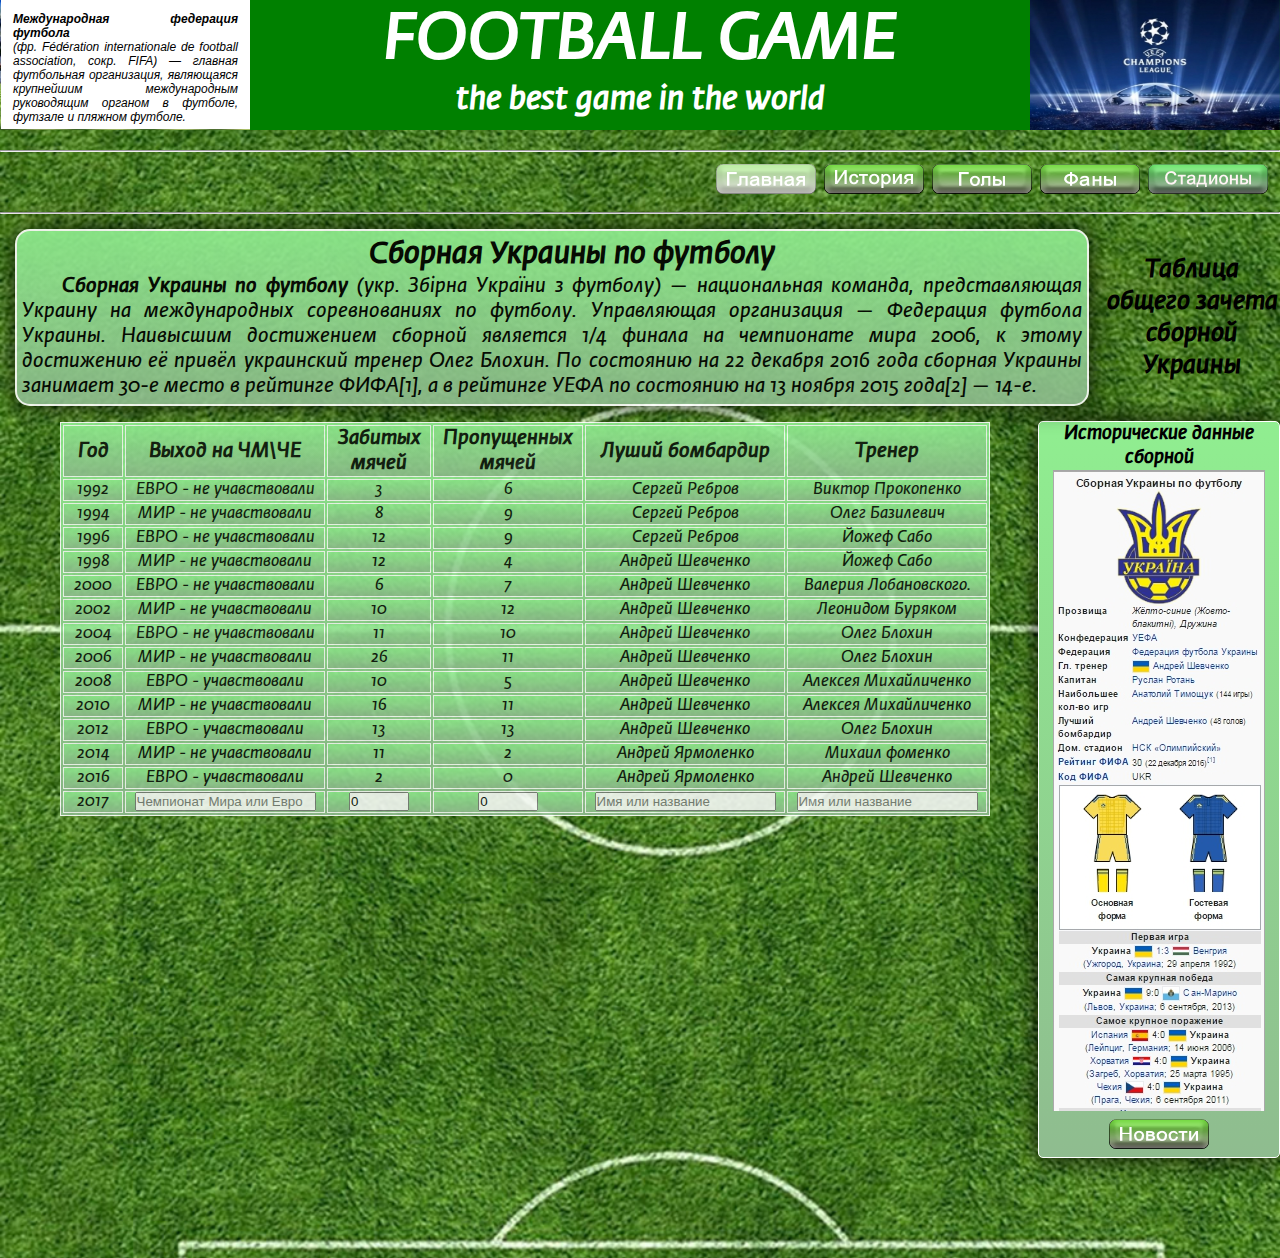
==== commit 37926f27: "add new font, background for text" ====
--- a/index.html
+++ b/index.html
@@ -2,15 +2,15 @@
 <html lang="en">
     <head>
         <meta charset="UTF-8">
-
+		
         <title>Главная</title>
-        <link href="animate.css" rel="stylesheet" type="text/css">
 
         <link href="style.css" rel="stylesheet" type="text/css">
-
+        <!--подключение знаков фейсбук, вк, скайп в подвале сайта-->
         <link rel="stylesheet" href="font-awesome/css/font-awesome.min.css">
-
-        <link rel="shortcut icon" href="favicon.ico" type="image/x-icon">
+        <!--подключение фавикона-->
+        <link rel="shortcut icon" href="favicon.png" type="image/x-icon">
+        <!--подключение анимаций-->
         <link rel="stylesheet" href="animate.css">
         <script src="wow.min.js"></script>
         <script>
@@ -18,13 +18,37 @@
         </script>
 
     </head>
-    <body style="background-image:url(image/fild.jpg)" >
-        <header id="page_header">
-            <img src="image/fifa.jpg" id="logo"  alt="логотип фифа" class="wow bounceInLeft" data-wow-delay="0.5s">
-            <img src="image/league.jpg" id="logo1"  alt="логотип Лиги Чемпионов" class="wow bounceInRight" data-wow-delay="0.5s">
-            <h1 class="wow bounceInDown"> <strong>FOOTBALL GAME</strong></h1>
-            <h4 class="wow bounceInDown">the best game in the world</h4>
-        </header>
+    <body>
+
+          <header id="page_header">
+	<div class="t3d2">
+            <div class="rotate">
+                <img src="image/fifa.jpg" id="logo"  alt="логотип фифа" class="wow bounceInLeft" data-wow-delay="0.5s">
+                <div class="text3d">
+                    <div class="pd">
+                        <p><b>Международная федерация футбола</b> <br> (фр. Fédération internationale de football association, сокр. FIFA) —
+                            главная футбольная организация, являющаяся крупнейшим международным руководящим органом в футболе, футзале и пляжном футболе.
+                        </p>
+                    </div>
+                </div>
+            </div>
+        </div>
+        <div class="t3d">
+            <div class="rotate">
+                <img src="image/league.jpg" id="logo1"  alt="логотип Лиги Чемпионов" class="wow bounceInRight" data-wow-delay="0.5s">
+                <div class="text">
+                    <div class="pd">
+                        <p><b>Сою́з европе́йских футбо́льных ассоциа́ций </b> <br>(англ. Union of European Football Associations, сокр. UEFA,
+                            в русской транслитерации УЕФА) — организация, управляющая футболом в Европе и некоторых западных регионах Азии.
+                        </p>
+                    </div>
+                </div>
+            </div>
+        </div>
+        
+        <h1 class="wow bounceInDown"> <strong>FOOTBALL GAME</strong></h1>
+        <h4 class="wow bounceInDown">the best game in the world</h4>
+    </header>
 
         <audio src="music/song1.mp3#t=0,8" autoplay> песня фанатов </audio>
         <br>
@@ -32,13 +56,17 @@
         <nav id="page_nav">
             <ul>
                 <li>
-                    <menu label="button" id="page_menu" class="wow bounceInRight" data-wow-delay="0.5s">
-                        <a href="index.html">  <img src="image/cooltext224665271966124MouseOver.png" /></a>
-                        <a href="history.html"><img src="image/cooltext224666207301082.png" onmouseover="this.src='image/cooltext224666207301082MouseOver.png';" onmouseout="this.src='image/cooltext224666207301082.png';" /> </a>
-                        <a href="goals.html"><img src="image/cooltext224666401947131.png" onmouseover="this.src='image/cooltext224666401947131MouseOver.png';" onmouseout="this.src='image/cooltext224666401947131.png';" /> </a>
-                        <a href="fans.html"><img src="image/cooltext224666559983071.png" onmouseover="this.src='image/cooltext224666559983071MouseOver.png';" onmouseout="this.src='image/cooltext224666559983071.png';" /> </a>
-                        <a href="stadium.html">   <img src="image/cooltext225944224791182.png" onmouseover="this.src='image/cooltext225944224791182MouseOver.png';" onmouseout="this.src='image/cooltext225944224791182.png';" /></a>
-                    </menu>
+                    <div  id="page_menu" class="wow bounceInRight" data-wow-delay="0.5s"  >
+                        <a href="index.html">  <img src="image/cooltext224665271966124MouseOver.png" alt="кнопка Главная"/></a>
+                        <a href="history.html"><img src="image/cooltext224666207301082.png" onmouseover="this.src='image/cooltext224666207301082MouseOver.png';"
+                                                    onmouseout="this.src='image/cooltext224666207301082.png';" alt="кнопка История" /> </a>
+                        <a href="goals.html"><img src="image/cooltext224666401947131.png" onmouseover="this.src='image/cooltext224666401947131MouseOver.png';"
+                                                  onmouseout="this.src='image/cooltext224666401947131.png';" alt="кнопка Голы"/> </a>
+                        <a href="fans.html"><img src="image/cooltext224666559983071.png" onmouseover="this.src='image/cooltext224666559983071MouseOver.png';"
+                                                 onmouseout="this.src='image/cooltext224666559983071.png';" alt="кнопка Фаны"/> </a>
+                        <a href="stadium.html">   <img src="image/cooltext225944224791182.png" onmouseover="this.src='image/cooltext225944224791182MouseOver.png';"
+                                                       onmouseout="this.src='image/cooltext225944224791182.png';" alt="кнопка Стадионы"/></a>
+                    </div>
                 </li>
             </ul>
         </nav>
@@ -46,14 +74,15 @@
         <div id="top_text">
             <section class="wow bounceInLeft" data-wow-delay="0.8s">
                 <h2 id="top" >Сборная Украины по футболу</h2>
-                <strong>Сборная Украины по футболу </strong>
-                (укр. Збірна України з футболу) — национальная команда,
-                представляющая Украину на международных соревнованиях по футболу.
-                Управляющая организация  — Федерация футбола Украины.
-                Наивысшим достижением сборной является  1/4 финала на чемпионате мира 2006, к этому достижению её привёл
-                украинский тренер Олег Блохин.
-                По состоянию на 22 декабря 2016 года  сборная Украины занимает 30-е место в рейтинге ФИФА[1],
-                а в рейтинге УЕФА по состоянию на 13 ноября 2015 года[2] — 14-е.
+                    <p><strong>Сборная Украины по футболу </strong>
+                       (укр. Збірна України з футболу) — национальная команда,
+                        представляющая Украину на международных соревнованиях по футболу.
+                        Управляющая организация  — Федерация футбола Украины.
+                        Наивысшим достижением сборной является  1/4 финала на чемпионате мира 2006,
+                        к этому достижению её привёл украинский тренер Олег Блохин.
+                        По состоянию на 22 декабря 2016 года  сборная Украины занимает 30-е место в рейтинге ФИФА[1],
+                        а в рейтинге УЕФА по состоянию на 13 ноября 2015 года[2] — 14-е.
+                   </p>
             </section>
         </div> <br>
         <aside id="right_side" class="wow bounceInRight" data-wow-delay="1.2s">
@@ -61,7 +90,7 @@
             <img src="image/history.jpg" alt="Исторические данные сборной">
             <div id="news">
                 <a href="http://football.ua/newsarc/" target="_blank">
-                    <img src="image/cooltext224667211183871.png" onmouseover="this.src='image/cooltext224667211183871MouseOver.png';" onmouseout="this.src='image/cooltext224667211183871.png';" />
+                    <img src="image/cooltext224667211183871.png" onmouseover="this.src='image/cooltext224667211183871MouseOver.png';" onmouseout="this.src='image/cooltext224667211183871.png';" alt="кнопка Новости" />
                 </a>
             </div>
         </aside>
--- a/style.css
+++ b/style.css
@@ -1,63 +1,143 @@
-* {
+@font-face {
+    font-family: FedraSansPro-BoldItalic;
+    src: url(fonts/FedraSansPro-BoldItalic.otf);
+    src: url(fonts/FedraSansPro-DemiItalic.otf);
+}
+*{
     margin:0;
     padding:0;
 }
 body{
+    background:url(image/fild.jpg)no-repeat center;
+    background-size: cover;
     text-align:center;
-    font-family: Arial, Helvetica, sans-serif;
-}
-#page_header{
+    font-family: FedraSansPro-BoldItalic, Helvetica, sans-serif;
+
+}
+#page_header{     /* оглавления сайта*/
     background-color:green;
     color:white;
-    font-size:40px;
-}
-
+    font-size:32px;
+    height: 130px;
+}
+                 /* 3d лого с текстом*/
+#logo1{
+
+    padding: 0; /* top, right, botton, left */
+    vertical-align: middle;
+    float: right;
+    width: 250px;
+    height: 130px;
+}
+
+.t3d{
+    width:250px;
+    height:130px;
+    float: right;
+}
+.t3d:hover .rotate{
+    transform: rotateY(180deg);
+}
+.rotate{
+    position: relative;
+    transition: 0.5s;
+    transform-style: preserve-3d;
+}
+.text {
+    position:absolute;
+    top: 0;
+    left:-10px;
+    transform: rotateY(180deg);
+}
+.text {
+    width: 250px;
+    height: 130px;
+    background: #fff;
+    backface-visibility: hidden;
+    font-size: 12px;
+    color: black;
+    text-align:justify;
+    margin: 0 10px;
+    font-style:italic;
+    font-family: Arial, Helvetica, sans-serif;
+}
+.pd{
+    padding:12px;
+}
+/* 3d лого с текстом*/
 #logo {
-    display: inline;
-    padding: 5px 10px 10px 10px; /* top, right, botton, left */
+
+    padding: 0; /* top, right, botton, left */
     vertical-align: middle;
     float: left;
     width: 250px;
     height: 130px;
 }
 
-#logo1{
-    display: inline;
-    padding: 5px 10px 10px 10px; /* top, right, botton, left */
-    vertical-align: middle;
-    float: right;
-    width: 250px;
-    height: 130px;
-}
-#video {
-    display: inline;
-    padding: 60px 2px 10px 10px; /* top, right, botton, left */
-    vertical-align: middle;
-}
-#top_text{
-    color:white;
-    font-size:22px;
-    width:1060px;
+.t3d2 {
+    width:250px;
+    height:130px;
     float:left;
-    text-align:center;
-    font-style:oblique;
-
-}
-#top {
+}
+.t3d2:hover .rotate{
+    transform: rotateY(180deg);
+}
+.text3d{
+    position:absolute;
+    top: 0;
+    left:0;
+    transform: rotateY(180deg);
+}
+.text3d{
+    width: 249px;
+    height: 129px;
+    background: #fff;
+    backface-visibility: hidden;
+    font-size: 12px;
+    color: black;
+    text-align:justify;
+    font-style:italic;
+    font-family: Arial, Helvetica, sans-serif;
+}
+
+
+#top {  /* текст на странице главная*/
     color:black;
     font-size:30px;
     text-align:center;
     font-style: normal;
 
 }
-#page_nav ul{
+#top_text{
+    color:black;
+    font-size:20px;
+    width:1060px;
+    float:left;
+    font-style:oblique;
+    text-align:justify;
+    text-indent:40px;
+    line-height: normal;
+    margin: 15px;
+}
+#top_text {
+    padding: 5px; /* Поля вокруг изображения */
+    padding-right: 5px;
+    background:linear-gradient(lightgreen,darkseagreen); /* Цвет фона */
+    float: left; /* Обтекание по правому краю */
+    border-radius: 15px;
+    opacity: 0.9;
+    box-shadow: 0 0 25px  rgba(0,0,0,0.9);
+    border: 2px solid #ffffff;
+
+}
+
+#page_nav ul{ /*меню сайта с кнопками*/
     padding:0;
     list-style-type:none;
     text-align:right;
 	cursor: pointer;
 }
 #page_nav li{
-    display:inline;
     padding:10px;
 }
 
@@ -65,178 +145,313 @@
     text-decoration: none;
 }
 #page_menu div {
-    display: inline-block;
     background-color: white;
     width: auto;
     height: auto;
     font-size:20px;
-
-}
-
+}
 #page_nav strong{
     color:green;
 }
-
-#page_history{
-    font-size: 30px;
-}
-#history_text{
-    color: white;
-    font-size: 18px;
-    width: 1060px;
-    float:left;
-    margin:16px;
-    font-style: oblique;
-    text-align:justify;
-    font-family: Arial, Helvetica, sans-serif;
-    text-indent:40px;
-}
-#page_fans {
-    color: white;
-    font-size: 18px;
-    width: 1060px;
-    float:left;
-    font-style: oblique;
-    text-align:left;
-    font-family: Arial, Helvetica, sans-serif;
-    padding: 0 0 0 30px;
-}
-#page_fans1{
-    color: white;
-    font-size: 18px;
-    width: 1060px;
-    float: left;
-    text-align: center;
-    font-style: oblique;
-    padding:0 0 0 10px
-
-}
-#fans_name{
-    font-size: 30px;
-}
-#video_name{
-    font-size: 40px;
-    text-align: center;
-}
-
+         /*правый бар сайта*/
 #right_side{
     background:linear-gradient(lightgreen,darkseagreen);
     width:240px;
     float:right;
-}
-
+    border: 1px solid #ffffff;
+    border-radius: 5px;
+    box-shadow: 0 0 25px  rgba(0,0,0,0.9);
+}
 #right_side strong{
     color:green;
-    display: inline-block;
-
-}
-#news {
+   position: fixed;
+}
+#news { /*кнопка новости на правом баре сайта*/
     color:green;
     display: inline-block;
     background-color: transparent;
     width:  auto;
     height:  auto;
-
-}
-#table, th, td{
+}
+#right_side {
+    font-family: FedraSansPro-BoldItalic, Helvetica, sans-serif;
+}
+#table, th, td{   /*таблица на странице главная*/
     border: 1px solid #ffffff;
     text-align:center;
-    width:960px;
-    margin:0 0 0 50px;
+    width:930px;
+    margin:20px 0 0 60px;
+    background:linear-gradient(lightgreen,darkseagreen);
+    opacity: 0.9;
+
 }
 #table_name {
     color: black;
     font-size: 25px;
     text-align:center;
+    padding:20px 0 0 0;
+
 }
 #table tr{
-    color:white;
-    font-size: 15px;
+    color:black;
+    font-size: 16px;
     font-style:oblique;
 }
 
 #table_row {
-    color: white;
-    font-size: 25px;
+    color: black;
+    font-size: 20px;
     font-style: normal;
 }
 #table_row1 {
-    color: white;
-    font-size: 25px;
+    color: black;
+    font-size: 20px;
     font-style: normal;
 }
 #table_row2 {
-    color: white;
-    font-size: 25px;
+    color: black;
+    font-size: 20px;
     font-style: normal;
 }
 #table_row3 {
-    color: white;
-    font-size: 25px;
+    color: black;
+    font-size: 20px;
     font-style: normal;
 }
 #table_row4 {
-    color: white;
-    font-size: 25px;
-    font-style: normal;
-}#table_row5 {
-     color: white;
-     font-size: 25px;
+    color: black;
+    font-size: 20px;
+    font-style: normal;
+}
+#table_row5 {
+     color: black;
+     font-size: 20px;
      font-style: normal;
  }
-.name-maps{
+@media (max-width:1200px) and (min-width: 320px){
+    #right_side {
+        display: none;}
+    #page_header h1{
+        font-size: 55px;}
+
+}
+@media (max-width:992px) and (min-width: 320px) {
+    #right_side {
+        display: none;}
+    #page_nav {
+        margin: 0;  }
+    #top_text {
+        width: 940px;
+    }
+    #top_text p {
+        font-size: 18px;
+        margin: 0 10px 0 10px;
+        padding-right: 5px;  }
+    #top {
+        font-size: 18px;  }
+}
+@media (max-width:500px) and (min-width: 320px){
+    #right_side {
+        display: none;}
+    #top_text p{
+        font-size: 12px;
+        margin: 0 130px 0 20px;}
+    #top{
+        font-size:12px;  }
+    #table {
+        margin:0 0 0 5px;
+        width: 900px;  }
+    #table th, td{   /*таблица на странице главная*/
+        width:900px;
+        margin:0 0 0 10px;
+    }
+}
+#page_history{ /*текст на странице история*/
+    font-size: 30px;
+    margin: 10px 0 0 300px;
+    text-align: left;
+}
+#page_history1 {
+    font-size: 20px;
+    margin: 10px 0 0 450px;
+    text-align: left;
+}
+#history_text{
+    color: black;
+    font-size: 18px;
+    width: 1000px;
+    float:left;
+    margin: 14px 0 0 35px;
+    font-style: oblique;
+    text-align:justify;
+    font-family: FedraSansPro-BoldItalic, Helvetica, sans-serif;
+    text-indent:40px;
+    line-height: normal;
+    margin-bottom: 20px;
+}
+#history_text {
+    padding: 15px; /* Поля вокруг изображения */
+    padding-right: 15px;
+    background:linear-gradient(lightgreen,darkseagreen); /* Цвет фона */
+    float: left; /* Обтекание по правому краю */
+    border-radius: 15px;
+    opacity: 0.8;
+    box-shadow: 0 0 25px  rgba(0,0,0,0.9);
+    border: 2px solid #ffffff;
+}
+.right_side-history {
+    margin: 15px 0 0 0 ;
+}
+@media (max-width:992px) and (min-width: 320px){
+    #page_history{ /*текст на странице история*/
+        font-size: 30px;
+    }
+    #history_text p{
+        font-size: 16px;
+       margin: 0 25px 0  10px;
+     }
+}
+#video { /* видео страниц голы*/
+    display: inline;
+    padding: 60px 2px 10px 10px; /* top, right, botton, left */
+    vertical-align: middle;
+}
+#video_name { /*название видео на страницы голы*/
+    font-size: 40px;
+    margin: 50px 0 0 200px;
+    color: black;
+    text-align: left;
+}
+#page_fans { /*страница фаны*/
+    color: black;
+    font-size: 18px;
+    width: 1000px;
+    float:left;
+    font-style: oblique;
+    text-align:left;
+    padding: 10px 0 0 30px;
+}
+#page_fans1{
+    color: black;
+    font-size: 18px;
+    width: 1000px;
+    float: left;
+    font-style: oblique;
+    padding:0 0 0 15px;
+    text-align:justify;
+    text-indent:40px;
+}
+.fans_name{
+    font-size: 30px;
+    margin:25px 0 0 320px;
+    text-align: left;
+}
+.fans_name1{
+    font-size: 16px;
+    margin:20px 0 0 130px;
+    text-align: left;
+}
+.fans-image {
+    margin: 20px 0 15px 50px;
+    border: 2px solid #ffffff;
+    border-radius: 5px;
+    box-shadow: 0 0 35px  rgba(0,0,0,0.9);
+}
+.fans-image1 {
+    margin: 0 0 0 250px;
+    border: 2px solid #ffffff;
+    border-radius: 5px;
+    box-shadow: 0 0 35px  rgba(0,0,0,0.9);
+}
+.fans-image2 {
+    margin: 20px 0 15px 90px;
+    border: 2px solid #ffffff;
+    border-radius: 5px;
+    box-shadow: 0 0 35px  rgba(0,0,0,0.9);
+}
+.fans-video {
+    margin: 0 0 0 100px;
+}
+.right_side-fans {
+    margin: 20px 0 0 0;
+}
+#fans-story {
+    padding: 0; /* Поля вокруг изображения */
+    padding-right: 0;
+    margin: 20px 0 20px 35px;
+    background:linear-gradient(lightgreen,darkseagreen); /* Цвет фона */
+    float: left; /* Обтекание по правому краю */
+    border-radius: 15px;
+    opacity: 0.9;
+    box-shadow: 0 0 25px  rgba(0,0,0,0.9);
+    border: 2px solid #ffffff;
+}
+.name-maps{ /*карта на странице стадионы*/
     padding:50px 200px 50px 0;
     font-size: 30px;
-    color: white;
+    color: black;
 }
 div iframe{
-    margin: 0 240px 40px 0;
-}
-.foto-stadiums {
+    margin: 0 0 40px 110px;
+    border: 1px solid #ffffff;
+    border-radius: 5px;
+    box-shadow: 0 0 35px  rgba(0,0,0,0.9);
+    float: left;
+}
+.foto-stadiums { /*фото на странице стадионы*/
     display:inline-block;
     width: 1000px;
     height: 500px;
     padding:60px 0 0 0;
-}
-
+
+}
 .foto-stadiums img {
     width: 200px;
     height: 100px;
     margin: 15px;
-
-}
-
+    border: 2px solid #ffffff;
+    border-radius: 5px;
+    box-shadow: 0 0 35px  rgba(0,0,0,0.9);
+}
 .foto-stadiums img:hover {
-    transform: scale(2.0);
+    transform: scale(1.9);
     -webkit-transition: transform 0.3s ease-in-out;
 }
-
-
 .foto-stadiums p{
     font-size: 25px;
-    color: white;
-    font-family: Arial, Helvetica, sans-serif;
-
-}
-
-
-#footer {
+    color: black;
+}
+.right_side-stadium {
+    margin: 105px 0 0 0;
+}
+#footer { /*подвал сайта*/
     clear:both;
-    font-size:20px;
-    background-color: darkgreen;
+    background-color: green;
     text-align: center;
     height:100px;
-
-}
-#icon {
+    opacity: 0.9;
+}
+#footer { /*подвал сайта*/
+    font-size:20px;
+    text-align: center;
+    color:white;
+    font-weight: bold;
+}
+#icon { /*кнопки фейсбук, вк, скайп находящиеся в подвале сайта*/
     list-style-type:none;
     text-align:center;
 }
 #icon li{
     display:inline;
     padding:10px;
+    color: white;
 }
 #icon a:hover{
+    color: blue;
+    text-decoration: underline;
+    cursor: auto;
+}
+#icon a{
     color: white;
     text-decoration: underline;
     cursor: auto;
